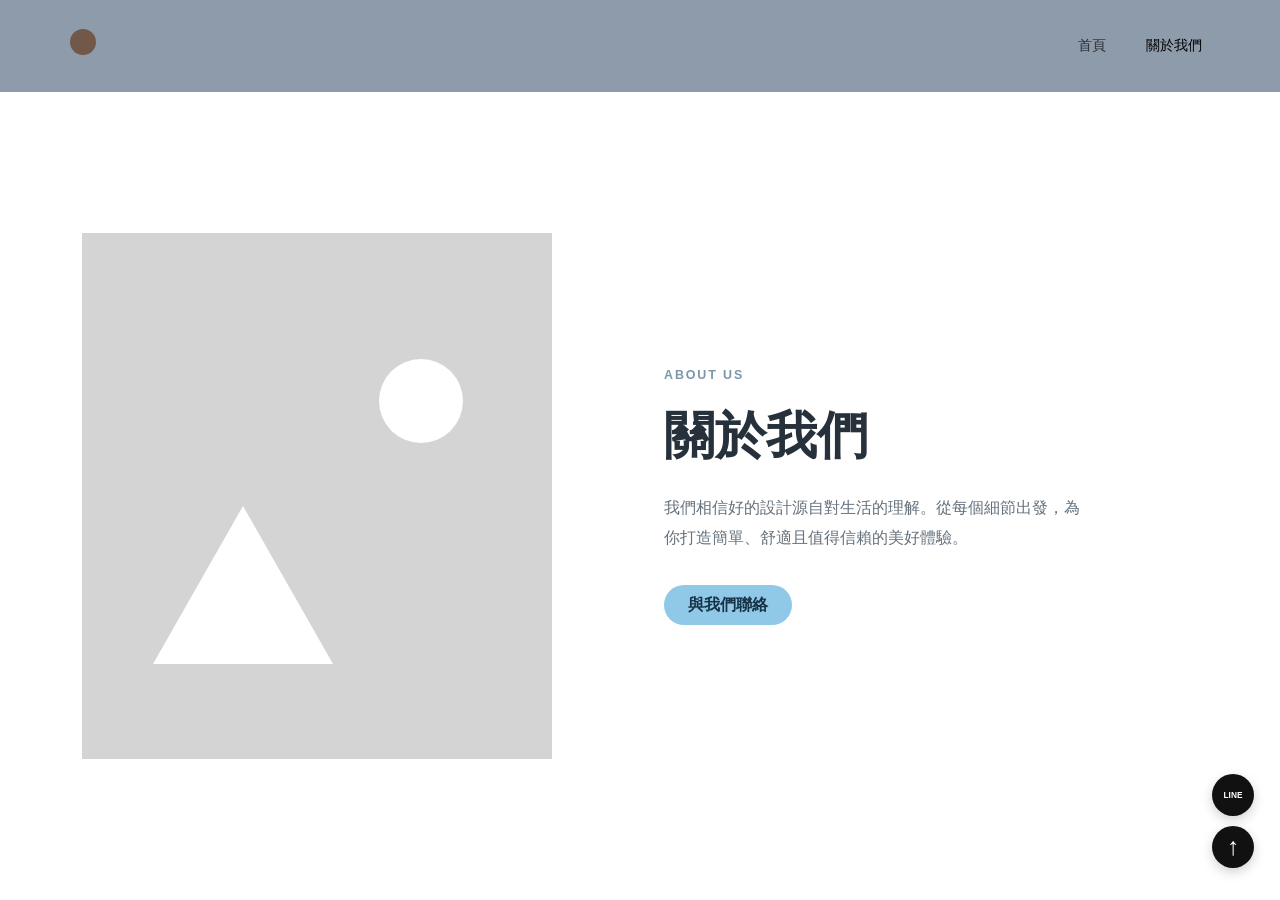
==== about.html @ 4a105936 "在about埋代碼" ====
<!doctype html>
<html lang="zh-Hant">

<head>
    <meta charset="utf-8">
    <meta name="viewport" content="width=device-width, initial-scale=1">
    <meta name="description" content="GOTU 關於我們">
    <title>關於我們｜GOTU</title>
    <link href="css/bootstrap.min.css" rel="stylesheet">
    <link href="css/style.css" rel="stylesheet">

        <!--google tag manager-->
    <script async src="https://www.googletagmanager.com/gtm.js?id=GTM-56CNQ8GW"></script>
    <script>
        window.dataLayer = window.dataLayer || [];
        function gtag() { dataLayer.push(arguments); }
        gtag('js', new Date());
    </script>

    <!--google analytics-->
    <script async src="https://www.googletagmanager.com/gtm.js?id=G-M3DCYYE1S8"></script>
    <script>
        window.dataLayer = window.dataLayer || [];
        function gtag() { dataLayer.push(arguments); }
        gtag('js', new Date());
    </script>

    <!--google ads with tag manager-->
    <script async src="https://www.googletagmanager.com/gtm.js?id=GTM-56CNQ8GW"></script>
    <script>
        window.dataLayer = window.dataLayer || [];
        function gtag() { dataLayer.push(arguments); }
        gtag('js', new Date());
    </script>
    
</head>

<body id="top" class="about-page">
    <header class="site-header">
        <nav class="navbar navbar-expand-lg navbar-light container py-3" aria-label="主要導覽">
            <a class="navbar-brand" href="index.html" aria-label="GOTU 首頁"><span class="brand-mark" aria-hidden="true"></span></a>
            <button class="navbar-toggler border-0 shadow-none" type="button" data-bs-toggle="collapse"
                data-bs-target="#mainNavigation" aria-controls="mainNavigation" aria-expanded="false" aria-label="切換導覽選單">
                <span class="navbar-toggler-icon"></span>
            </button>
            <div class="collapse navbar-collapse" id="mainNavigation">
                <ul class="navbar-nav ms-auto align-items-lg-center gap-lg-4 pt-3 pt-lg-0">
                    <li class="nav-item"><a class="nav-link" href="index.html">首頁</a></li>
                    <li class="nav-item"><a class="nav-link active" aria-current="page" href="about.html">關於我們</a></li>
                </ul>
            </div>
        </nav>
    </header>

    <main>
        <section class="about-section">
            <div class="container">
                <div class="row align-items-center g-4 g-md-5">
                    <div class="col-md-6">
                        <div class="about-art" role="img" aria-label="抽象品牌視覺圖案">
                            <span class="art-triangle" aria-hidden="true"></span>
                            <span class="art-circle" aria-hidden="true"></span>
                        </div>
                    </div>
                    <div class="col-md-6">
                        <p class="eyebrow">ABOUT US</p>
                        <h1>關於我們</h1>
                        <p class="about-copy">我們相信好的設計源自對生活的理解。從每個細節出發，為你打造簡單、舒適且值得信賴的美好體驗。</p>
                        <a class="btn btn-primary rounded-pill px-4 py-2" href="#contact">與我們聯絡</a>
                    </div>
                </div>
            </div>
        </section>
    </main>

    <aside class="quick-links" aria-label="快速聯絡" id="contact">
        <a class="quick-link line-link" href="#" aria-label="透過 LINE 聯絡我們">LINE</a>
        <a class="quick-link top-link" href="#top" aria-label="回到頁面頂端">↑</a>
    </aside>

    <script src="js/bootstrap.bundle.min.js"></script>
</body>

</html>
---- css/style.css ----
:root {
    --navy: #263849;
    --ink: #26313b;
    --muted: #65717c;
    --sky: #c8e5f4;
    --canvas: #f7f9fb;
}

html { scroll-behavior: smooth; }

body {
    min-width: 320px;
    color: var(--ink);
    background: #fff;
    font-family: Arial, "Microsoft JhengHei", "Noto Sans TC", sans-serif;
}

.site-header { background: #d4d4d4; }
.navbar { min-height: 92px; }

.brand-mark {
    width: 26px;
    height: 26px;
    display: inline-block;
    border-radius: 50%;
    background: #725849;
}

.brand-name { font-size: 1rem; font-weight: 700; letter-spacing: .12em; }

.navbar-light .navbar-nav .nav-link {
    color: rgba(0, 0, 0, .7);
    font-size: .9rem;
    transition: color .2s ease;
}

.navbar-light .navbar-nav .nav-link:hover,
.navbar-light .navbar-nav .nav-link.active { color: #000; }

.hero-section {
    min-height: calc(100vh - 92px);
    display: flex;
    align-items: center;
    padding: 76px 0;
    background: var(--canvas);
}

.eyebrow {
    margin-bottom: 1rem;
    color: #7b97a8;
    font-size: .78rem;
    font-weight: 700;
    letter-spacing: .15em;
}

h1 { margin-bottom: 1.4rem; font-size: clamp(2rem, 4vw, 3.35rem); font-weight: 700; line-height: 1.35; }
.hero-copy { max-width: 420px; margin-bottom: 2rem; color: var(--muted); line-height: 1.9; }

.btn-primary { border: 0; background: #8fc9e7; color: #173246; font-weight: 700; }
.btn-primary:hover, .btn-primary:focus { background: #76bddf; color: #173246; }

.hero-art {
    position: relative;
    aspect-ratio: 1 / 1;
    max-width: 470px;
    margin-left: auto;
    overflow: hidden;
    background: #d4d4d4;
}

.art-triangle {
    position: absolute;
    bottom: 18%;
    left: 15%;
    width: 0;
    height: 0;
    border-right: 90px solid transparent;
    border-left: 90px solid transparent;
    border-bottom: 158px solid #fff;
}

.art-circle {
    position: absolute;
    top: 24%;
    right: 19%;
    width: 84px;
    height: 84px;
    border-radius: 50%;
    background: #fff;
}

.about-page .site-header { background: #8d9bab; }

.about-section {
    min-height: calc(100vh - 92px);
    display: flex;
    align-items: center;
    padding: 76px 0;
    background: #fff;
}

.about-art {
    position: relative;
    aspect-ratio: 1 / 1.12;
    max-width: 470px;
    overflow: hidden;
    background: #d4d4d4;
}

.about-copy { max-width: 430px; margin-bottom: 2rem; color: var(--muted); line-height: 1.9; }

.quick-links {
    position: fixed;
    right: 26px;
    bottom: 32px;
    z-index: 1030;
    display: grid;
    gap: 10px;
}

.quick-link {
    width: 42px;
    height: 42px;
    display: grid;
    place-items: center;
    border-radius: 50%;
    background: #111;
    color: #fff;
    text-decoration: none;
    box-shadow: 0 4px 12px rgba(0, 0, 0, .18);
}

.line-link { font-size: .52rem; font-weight: 800; }
.top-link { font-size: 1.55rem; font-weight: 700; line-height: 1; }
.quick-link:hover { color: #fff; transform: translateY(-2px); }

@media (max-width: 767.98px) {
    .navbar { min-height: 72px; }
    .hero-section { min-height: calc(100vh - 72px); padding: 52px 0 84px; }
    .about-section { min-height: calc(100vh - 72px); padding: 52px 0 84px; }
    .hero-art { max-width: 100%; margin: 0 auto; }
    .about-art { max-width: 100%; margin: 0 auto; }
    .quick-links { right: 16px; bottom: 18px; }
    .quick-link { width: 38px; height: 38px; }
}
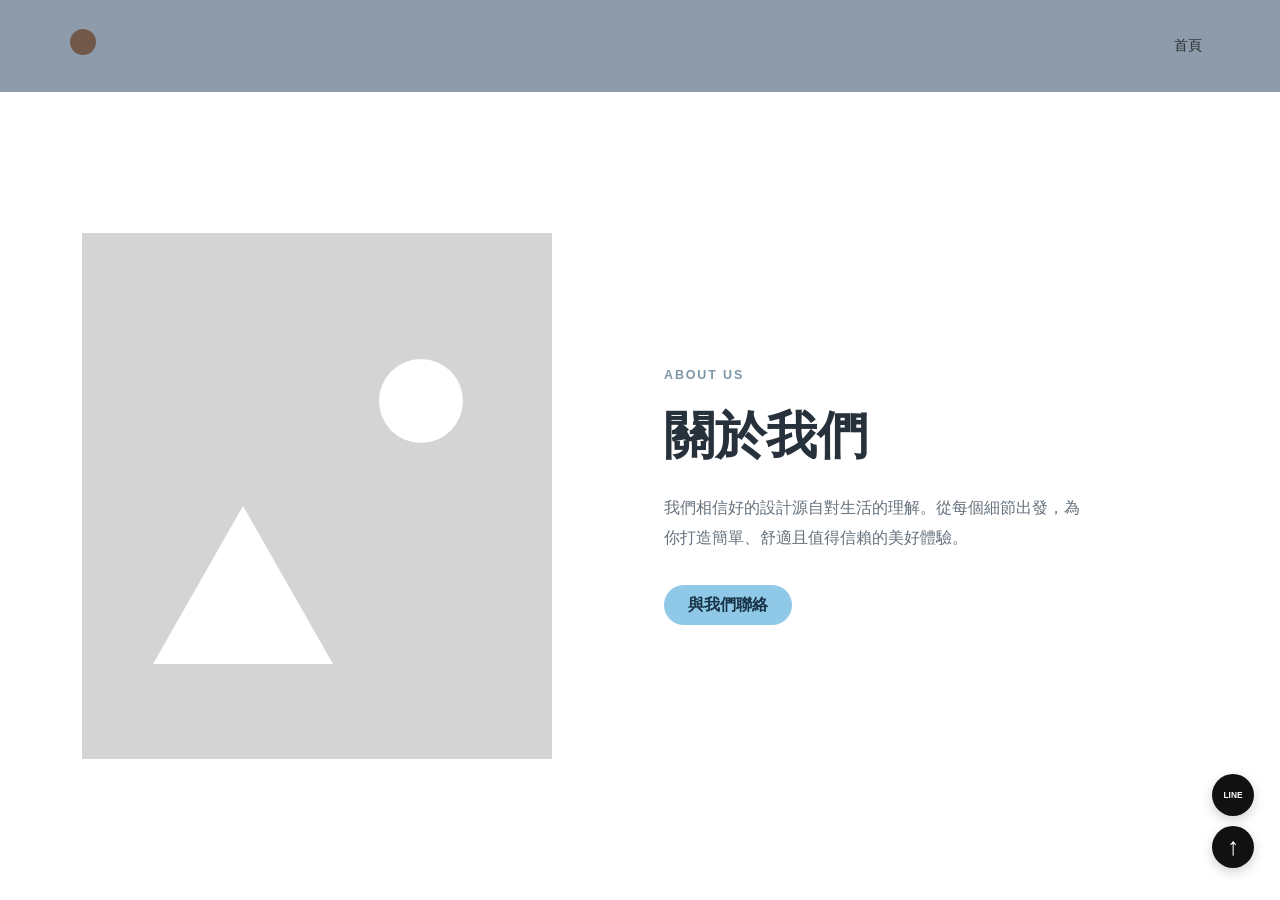
==== commit 44fb2c70: "刪除追蹤代碼" ====
--- a/about.html
+++ b/about.html
@@ -9,7 +9,7 @@
     <link href="css/bootstrap.min.css" rel="stylesheet">
     <link href="css/style.css" rel="stylesheet">
 
-        <!--google tag manager-->
+    <!--google tag manager-->
     <script async src="https://www.googletagmanager.com/gtm.js?id=GTM-56CNQ8GW"></script>
     <script>
         window.dataLayer = window.dataLayer || [];
@@ -25,28 +25,22 @@
         gtag('js', new Date());
     </script>
 
-    <!--google ads with tag manager-->
-    <script async src="https://www.googletagmanager.com/gtm.js?id=GTM-56CNQ8GW"></script>
-    <script>
-        window.dataLayer = window.dataLayer || [];
-        function gtag() { dataLayer.push(arguments); }
-        gtag('js', new Date());
-    </script>
-    
+
 </head>
 
 <body id="top" class="about-page">
     <header class="site-header">
         <nav class="navbar navbar-expand-lg navbar-light container py-3" aria-label="主要導覽">
-            <a class="navbar-brand" href="index.html" aria-label="GOTU 首頁"><span class="brand-mark" aria-hidden="true"></span></a>
+            <a class="navbar-brand" href="index.html" aria-label="GOTU 首頁"><span class="brand-mark"
+                    aria-hidden="true"></span></a>
             <button class="navbar-toggler border-0 shadow-none" type="button" data-bs-toggle="collapse"
-                data-bs-target="#mainNavigation" aria-controls="mainNavigation" aria-expanded="false" aria-label="切換導覽選單">
+                data-bs-target="#mainNavigation" aria-controls="mainNavigation" aria-expanded="false"
+                aria-label="切換導覽選單">
                 <span class="navbar-toggler-icon"></span>
             </button>
             <div class="collapse navbar-collapse" id="mainNavigation">
                 <ul class="navbar-nav ms-auto align-items-lg-center gap-lg-4 pt-3 pt-lg-0">
                     <li class="nav-item"><a class="nav-link" href="index.html">首頁</a></li>
-                    <li class="nav-item"><a class="nav-link active" aria-current="page" href="about.html">關於我們</a></li>
                 </ul>
             </div>
         </nav>
@@ -74,11 +68,11 @@
     </main>
 
     <aside class="quick-links" aria-label="快速聯絡" id="contact">
-        <a class="quick-link line-link" href="#" aria-label="透過 LINE 聯絡我們">LINE</a>
+        <a class="quick-link line-link" href="https://lin.ee/9AhqRr0" target="_blank" aria-label="透過 LINE 聯絡我們">LINE</a>
         <a class="quick-link top-link" href="#top" aria-label="回到頁面頂端">↑</a>
     </aside>
 
     <script src="js/bootstrap.bundle.min.js"></script>
 </body>
 
-</html>
+</html>
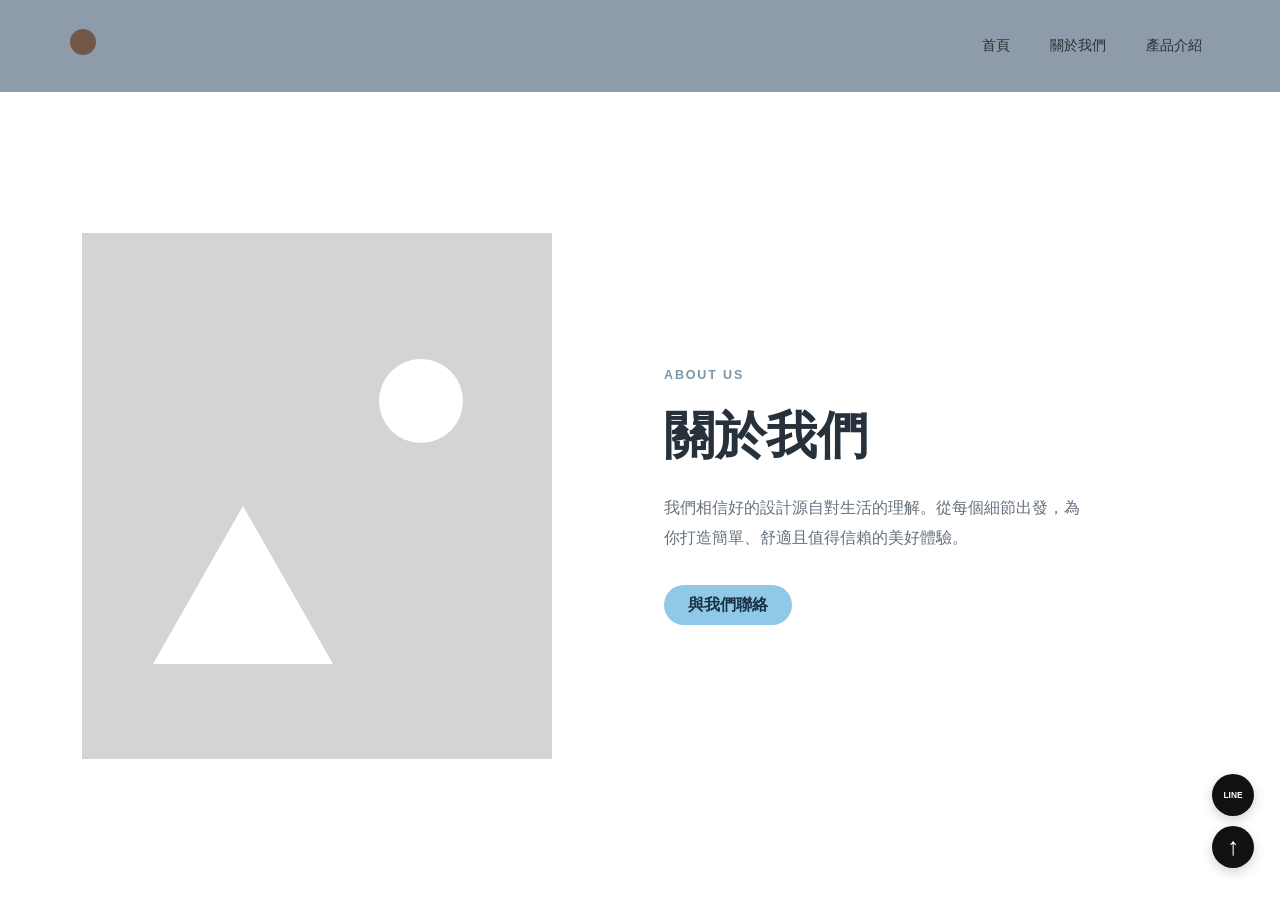
==== commit 4839aa62: "新增長文章頁" ====
--- a/about.html
+++ b/about.html
@@ -41,6 +41,8 @@
             <div class="collapse navbar-collapse" id="mainNavigation">
                 <ul class="navbar-nav ms-auto align-items-lg-center gap-lg-4 pt-3 pt-lg-0">
                     <li class="nav-item"><a class="nav-link" href="index.html">首頁</a></li>
+                    <li class="nav-item"><a class="nav-link" href="about.html">關於我們</a></li>
+                    <li class="nav-item"><a class="nav-link" href="products.html">產品介紹</a></li>
                 </ul>
             </div>
         </nav>
